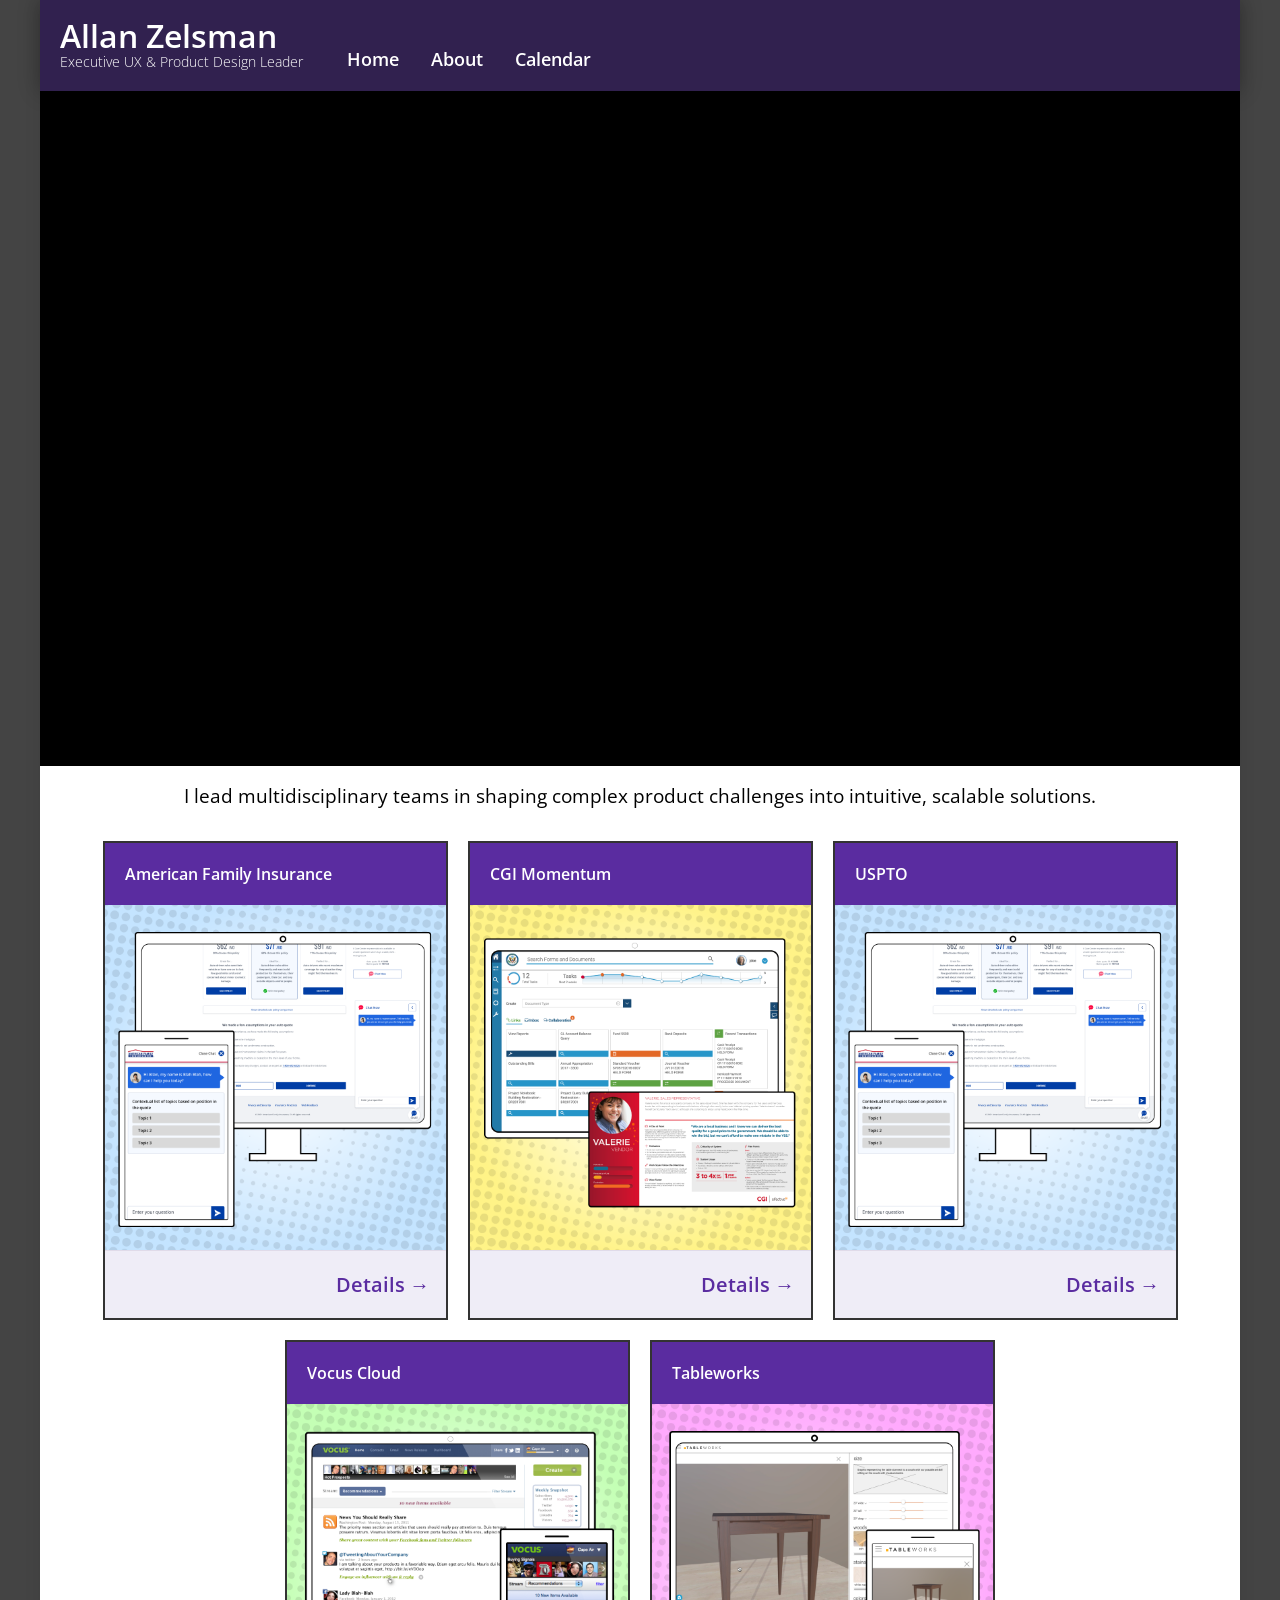
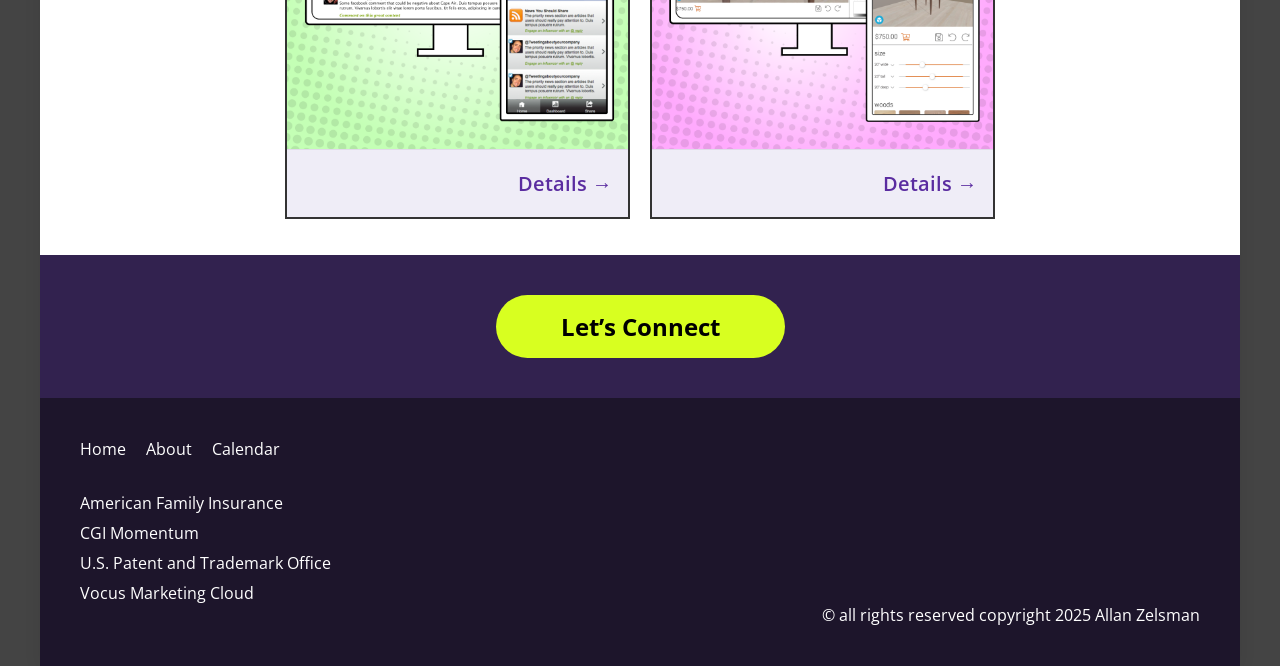
==== index.html @ e5bd9930 "addition of breadcrumbs and pagination" ====
<!DOCTYPE html>
<html lang="en">
<head>
  <meta charset="UTF-8" />
  <meta name="viewport" content="width=device-width, initial-scale=1.0"/>
  <title>Template Page</title>
  <link rel="stylesheet" href="css/global.css" />
  <link rel="stylesheet" href="css/index.css" />
    <script src="local-scripts.js" defer></script>
</head>
<body>
<main id="main-container" class="container" role="main" tabindex="-1">
    <header id="header" role="banner">
    </header>

    <!-- Main content section -->
    <section class="content" aria-label="Main Content">
          <h1 class="sr-only">Allan Zelsman's Portfolio</h1>
          <div class="hero">
            <div class="hero-video-wrapper">
            <iframe 
                src="https://www.youtube.com/embed/Tv_CcgbZU_I?modestbranding=1&rel=0&showinfo=0" 
                title="Allan Zelsman's Portfolio" 
                frameborder="0" 
                allow="accelerometer; autoplay; clipboard-write; encrypted-media; gyroscope; picture-in-picture; web-share" 
                referrerpolicy="strict-origin-when-cross-origin" 
                allowfullscreen>
            </iframe>
            </div>
        </div>

        <div id="content-container">
            <div class="tagline">
                I lead multidisciplinary teams in shaping complex product challenges into intuitive, scalable solutions.
            </div>
            <div class="projects-grid">
                <a class="no-underline" href="afi.html"><div class="project-card">
                <div class="project-header">American Family Insurance</div>
                <img class="project-image" src="img/AFI-tile.png" alt="American Family Insurance" />
                <div class="project-footer no-underline">Details →</div>
                </div></a>
                <a class="no-underline" href="cgi.html"><div class="project-card">
                <div class="project-header">CGI Momentum</div>
                <img class="project-image" src="img/CGI-tile.png" alt="CGI Momentum" />
                <div class="project-footer no-underline">Details →</div>
                </div></a>
                <a class="no-underline" href="uspto.html"><div class="project-card">
                <div class="project-header">USPTO</div>
                <img class="project-image" src="img/AFI-tile.png" alt="USPTO" />
                <div class="project-footer no-underline">Details →</div>
                </div></a>
                <a class="no-underline" href="vocus.html"><div class="project-card">
                <div class="project-header">Vocus Cloud</div>
                <img class="project-image" src="img/Vocus-tile.png" alt="Vocus Cloud" />
                <div class="project-footer no-underline">Details →</div>
                </div></a>
                <a class="no-underline" href="tableworks.html"><div class="project-card">
                <div class="project-header">Tableworks</div>
                <img class="project-image" src="img/Tableworks-tile.png" alt="Tableworks" />
                <div class="project-footer no-underline">Details →</div>
                </div></a>
                <!--
                <a class="no-underline" href="playground.html"><div class="project-card">
                <div class="project-header">Allan’s Playground</div>
                <img class="project-image" src="img/Playground-tile.png" alt="Allan’s Playground" />
                <div class="project-footer">Details →</div>
                </div></a>
                -->
            </div>

            <!--
            <div class="recommendation">
              <img src="img/thumbs-up-icon.png" alt="Thumbs up" />
              <div class="recommendation-text">
                <strong>Recommendations</strong>
                <ul class="testimonial-list">
                  <li>
                    “Allan has both a deep understanding of design, and of the technical details required to deliver complex products. He’s a collaborative leader who brings clarity and momentum to every team.”
                    <br><span class="recommendation-author">— Colleague & Product Owner</span>
                  </li>
                  <li>
                    “Working with Allan was a masterclass in product strategy and UX. He’s able to translate vision into actionable steps and inspire teams to deliver their best work.”
                    <br><span class="recommendation-author">— Senior UX Designer</span>
                  </li>
                  <li>
                    “Allan’s ability to bridge business, design, and engineering is rare. He’s a trusted partner for any high-stakes initiative.”
                    <br><span class="recommendation-author">— CTO</span>
                  </li>
                </ul>
              </div>
            </div>
            -->
        </div>
    </section>

    <!-- Call to Action section -->
    <section id="cta" class="cta" id="cta" aria-label="Call to Action">
    </section>
    <footer id="footer" role="contentinfo">
    </footer>
</main>
</body>
</html>
---- css/global.css ----
@import url("https://fonts.googleapis.com/css?family=Open+Sans:300,400,600,700");

* {
  box-sizing: border-box;
  -webkit-font-smoothing: antialiased;
}

body {
  background: #444444;
  margin: 0;
  min-height: 100vh;
  min-width: 320px;
  font-family: 'Open Sans', Arial, sans-serif;
}

/* Main content container */
.main-container, #main-container {
  width: 100vw;         /* Fill the entire viewport width */
  max-width: 1200px;
  min-width: 320px;
  margin: 0 auto;
  background: #fff;
  box-shadow: 0 2px 16px rgba(0,0,0,0.08);
  display: flex;
  flex-direction: column;
  box-sizing: border-box;
  padding: 0;
}
.hero {
  width: 100%;
  max-width: 1200px;
  min-width: 320px;
  margin: 0 auto;
  display: flex;
  align-items: center;
  justify-content: center;
  overflow: hidden;
  background: #fff;
}

.hero img {
  width: 100%;
  height: auto;
  max-width: 100%;
  object-fit: contain;          /* Show entire image, no cropping */
  display: block;
  background: #fff;
}
.hero.bordered, .image.bordered {
  border: 5px solid #000;
}

.hero.bordered, .image.bordered {
  border: 5px solid #000;
}

/* Breadcrumb Styles */
    .breadcrumb {
      font-size: 1rem;
      margin-bottom: 1.5rem;
      padding: 1.25rem;
      padding-bottom: 0;
    }

    .breadcrumb ol {
      list-style: none;
      padding: 0;
      margin: 0;
      display: flex;
      flex-wrap: wrap;
      align-items: center;
    }

    .breadcrumb li {
      display: flex;
      align-items: center;
    }

    .breadcrumb a {
      text-decoration: none;
      color: #0048fe; /* Brand color */
      transition: color 0.2s ease;
    }

    .breadcrumb a:hover {
      color: #ff6600; /* Accent hover color */
    }

    .breadcrumb .separator {
      margin: 0 0.5rem;
      color: #888;
      font-size: 0.75rem;
    }

    /* Current page styling */
    .breadcrumb [aria-current="page"] {
      font-weight: 600;
      color: #555;
    }

#content-container, .content-container {
  flex: 1;
  padding: 1.25rem;
  padding-top:0;
}

/* Pin footer to bottom */
footer {
  margin-top: auto;
}
.footer-project-links {
  display: flex;
  flex-direction: column;
  align-items: flex-start;
  margin-top: 1rem;
  gap: 0.5rem;
}

/* Section containers */
header, .content, .cta, footer {
  width: 100%;
  box-sizing: border-box;
  padding: 0;
  margin: 0;
}

/* Header styles */
header {
  max-width: 1200px;
  min-height: 90px;
  display: flex;
  align-items: center;
  width: 100%;
}

/* Responsive main container */
@media (max-width: 1200px) {
  .main-container, #main-container {
    max-width: 100vw;
  }
}
/* Example: Place this in your CSS file for a responsive row that wraps */
    .responsive-row {
      display: flex;
      flex-wrap: wrap;
      gap: 8px;            /* Reduce gap between items */
      align-items: flex-start;
      margin-bottom: 0.5rem; /* Reduce bottom margin */
    }

    .responsive-row > * {
      flex: 1 1 220px;
      min-width: 160px;
      margin: 0;
    }
    .responsive-row.stacked {
      flex-direction: column;
      display: flex;
      gap: 0rem; /* or your preferred spacing */
    }

    /* Stack vertically on small screens */
    @media (max-width: 700px) {
      .responsive-row {
        flex-direction: column;
        gap: 6px;          /* Even smaller gap on mobile */
        margin-bottom: 0.3rem;
      }
    }

    @media (max-width: 600px) {
      main {
        padding: 12px;
      }
      h1 { font-size: 1.4rem; }
      h2 { font-size: 1.1rem; }
      ul { margin-left: 1rem; }
    }

/* Navigation container */
#nav-container {
  display: flex;
  flex-direction: column;
  min-width: 320px;
  max-width: 1200px;
  align-items: center;
  position: relative;
  background-color: #fff;
  margin: 0 auto;
  box-shadow: 0 0 20px rgba(0,0,0,0.3);
  width: 100%;
}

/* Navigation styles */
.navigation {
  display: flex;
  flex-direction: column;
  align-items: flex-start;
  gap: 10px;
  width: 100%;
}

/* Navigation inner container */
.navigation .container {
  display: flex;
  flex-wrap: wrap;
  align-items: flex-end;
  gap: 10px;
  padding: 20px;
  width: 100%;
  background-color: #31214f;
}

/* Title styles */
.navigation .title {
  display: flex;
  flex-direction: column;
  width: 277px;
  align-items: flex-start;
  margin-bottom: 0;
}

.navigation .text-wrapper {
  font-family: "Open Sans", Arial, sans-serif;
  font-weight: 600;
  color: #fff;
  font-size: 32px;
  line-height: 32px;
  white-space: nowrap;
  margin: 0;
}

.navigation .executive-UX-product {
  font-family: "Open Sans", Arial, sans-serif;
  font-weight: 300;
  color: #fff;
  font-size: 14px;
  line-height: normal;
  margin: 0;
  padding: 0;
}

/* Menu styles */
.menu {
  display: flex;
  align-items: center;
  gap: 32px;
}

.menu ul {
  display: flex;
  gap: 32px;
  list-style: none;
  margin: 0;
  padding: 0;
}

.menu li {
  margin: 0;
  padding: 0;
}
.menu li:hover {
    transform: scale(1.1);
}

.menu a,
.text-wrapper-2 {
  color: #fff;
  text-decoration: none;
  font-weight: 600;
  font-size: 18px;
  transition: transform 0.2s;
}

.menu a:focus,
.menu a:hover,
.text-wrapper-2:focus,
.text-wrapper-2:hover {
  outline: none;
  transform: scale(1.1);
}

/* Case StudyPagination styles */

.pagination-nav {
  margin: 2rem 0;
  padding: 2rem 1rem;
  text-align: center;
}
.pagination-list {
  display: flex;
  justify-content: center;
  align-items: center;
  gap: 2rem;
  list-style: none;
  padding: 0;
  margin: 0;
}
.pagination-link {
  padding: 0.5rem 1.5rem;
  border-radius: 2rem;
  background: #f5f5f5;
  color: #333;
  text-decoration: none;
  font-weight: 600;
  transition: background 0.2s;
}
.pagination-link:hover {
  background: #1D152B;
  color: #fff;
}
.pagination-current {
  font-weight: bold;
  color: #1D152B;
  padding: 0.5rem 1.5rem;
}
.pagination-link.disabled {
  background: #eee;
  color: #aaa;
  cursor: not-allowed;
  pointer-events: none;
  border: 1px solid #ddd;
  border-radius: 2rem;
  padding: 0.5rem 1.5rem;
  text-decoration: none;
  font-weight: 600;
}

/* Footer */
footer {
  padding: 1.25rem;
  width: 100%;
  background-color: #1D152B;
}

footer .links {
  display: flex;
  flex-wrap: wrap;
  flex-direction: row;
  align-items: flex-start;
  gap:1.25rem;
  color: #fff;
  padding-bottom: 1rem;
}

footer a {
  color: #fff;
  text-decoration: none;
  margin: 0;
  transition: transform 0.2s;
}

footer a:hover{
    transform: scale(1.1);
}

.copyright {
  color: #fff;
  margin: 0;
  margin-left: auto;
  text-align: right;
  white-space: nowrap;
}

/* Responsive adjustments for footer */
@media (max-width: 600px) {
  footer {
    flex-direction: column;
    align-items: flex-start;
    gap: 20px;
    padding: 12px;
  }
  
.copyright {
    margin-top: 4px;
    margin-left: 0;
    align-self: flex-start;
    white-space: normal;
    word-break: break-word;
    width: 100%;
}
}

/* Primary Call to Action Button */
.cta-button {
  background-color: #007bff;
  color: #fff;
  padding: 12px 24px;
  border: none;
  border-radius: 4px;
  cursor: pointer;
  text-align: center;
  text-decoration: none;
  font-size: 24px;
  font-weight: 700;
}


.cta-container {
  width: 100%;
  max-width: 1200px;
  margin: 0 auto;
  background: #32224F;
  display: flex;
  justify-content: center;
  align-items: center;
  box-sizing: border-box;
  padding: 40px;
}

/* Optimized CTA Button styles */
.button,
.cta-button {
  all: unset;
  box-sizing: border-box;
  display: inline-flex;
  align-items: center;
  justify-content: center;
  gap: 10px;
  padding: 10px 60px; /* More reasonable horizontal padding for responsiveness */
  background-color: #d8ff20;
  border-radius: 50px;
  border: 5px solid transparent;
  cursor: pointer;
  transition: transform 0.2s;
  font-size: 24px;
  font-weight: 700;
}

.button:hover,
.button:focus,
.cta-button:hover,
.cta-button:focus {
  transform: scale(1.08);
}

/* CTA Button text style */
.button .text-wrapper,
.cta-button .text-wrapper {
  all: unset;
  box-sizing: border-box;
  font-family: "Open Sans", Helvetica, Arial, sans-serif;
  font-weight: 700;
  color: #32224F;
  font-size: 24px;
  text-align: center;
  letter-spacing: 0;
  line-height: normal;
}

/* Responsive adjustments for CTA button */
@media (max-width: 600px) {
  .button,
  .cta-button {
    padding: 16px 24px;
    font-size: 18px;
  }
  .button .text-wrapper,
  .cta-button .text-wrapper {
    font-size: 18px;
  }
}

/* Screen reader only text */   
.sr-only {
  position: absolute;
  width: 1px;
  height: 1px;
  padding: 0;
  margin: -1px;
  overflow: hidden;
  clip: rect(0,0,0,0);
  white-space: nowrap;
  border: 0;
}

/* image wrapper */
.image {
  max-width: 100%;
  height: auto;
  display: block;
}

/* Make text flow around the image responsively */
    .image-wrap {
      float: right;
      width: 260px;
      max-width: 40vw;
      margin: 0 0 24px 24px;
      border: #000000 5px solid;
    }

    .image-wrap img {
      width: 100%;
      height: auto;
      display: block;
    
    }

    /* Stack image above text on small screens */
    @media (max-width: 700px) {
      .image-wrap {
        float: none;
        display: block;
        width: 100%;
        max-width: 320px;
        margin: 0 auto 18px auto;
      }
    }

/* Reduce gaps between content chunks, especially on mobile */
h1 {
  margin-top: 0
  ;
  margin-bottom: 0.5rem;
  font-weight: 400;
  font-size: 1.875rem;
}

h2 {
  margin-top: 0;
  margin-bottom: 0.5rem;
  font-weight: 600;
  font-size: 1.25rem;
}

main ul,
main p,
main .responsive-row,
main .image-wrap {
  margin-bottom: 1rem;
}

.responsive-row {
  gap: 16px;
  margin-bottom: 1rem;
}

@media (max-width: 700px) {
  main {
    padding: 10px;
  }
  main h1,
  main h2 {
    margin-top: 0.8rem;
    margin-bottom: 0.3rem;
  }
  main ul,
  main p,
  main .responsive-row,
  main .image-wrap {
    margin-bottom: 0.7rem;
  }
  .responsive-row {
    gap: 10px;
    margin-bottom: 0.7rem;
  }
}
---- css/index.css ----
/* Remove padding and ensure video stretches to viewport edges */
    .hero {
      position: relative;
      width: 100%;
      max-width: 1200px;
      margin: 0 auto;
      box-sizing: border-box;
      padding: 0;
      overflow: hidden;
    }

    .hero-video-wrapper {
      position: relative;
      width: 100%;           /* Use 100% instead of 100vw */
      aspect-ratio: 16 / 9;
      background: #000;
    }

    .hero iframe {
      position: absolute;
      top: 0;
      left: 0;
      width: 100%;
      height: 100%;
      border: none;
      display: block;
    }

    .tagline {
      text-align: center;
      font-size: 1.2rem;
      padding: 1rem;
    }

    /* Use flexbox for a fixed gutter and centered wrapping cards */
    .projects-grid {
      display: flex;
      flex-wrap: wrap;
      justify-content: center;
      gap: 20px; /* Always 20px gap between cards horizontally and vertically */
      padding: 1rem 2rem;
    }

    /* Lock card and image height to width (1:1 aspect ratio) */
    .project-card {
      border: 2px solid #333;
      border-radius: 0px;
      overflow: hidden;
      background-color: white;
      display: flex;
      flex-direction: column;
      align-items: stretch;
      min-width: 345px;
      max-width: 345px;
      width: 345px;
      margin: 0;
    }
    a.no-underline,
    a.no-underline:visited,
    a.no-underline:hover,
    a.no-underline:active,
    a.no-underline:focus {
      text-decoration: none !important;
    }

    .project-header {
      background-color: #5a2ca0;
      color: white;
      padding: 20px;
      font-weight: 600;
      text-align: left;
      width: 100%;
      box-sizing: border-box;
    }

    .project-image {
      width: 100%;
      height: auto;
      object-fit: contain;
      background: #fff;
      display: block;
      border: none;
      margin: 0;
      min-width: 345px;
      max-width: 345px;
    }

    .project-footer {
      background: #EFEDF7;           /* Background color */
      padding: 1.25rem 1rem;
      text-align: right;             /* Align text to the right */
      font-size: 20px;
      font-weight: 600;              /* Semibold */
      color: #5a2ca0;
      display: flex;
      justify-content: flex-end;     /* Align content to the right */
      align-items: center;
      gap: 0.3rem;
      border-top: 1px solid #e0dbe9; /* Optional: subtle top border */
    }

    .recommendation {
      display: flex;
      align-items: center;
      padding: 20px 1rem;
      background-color: #f4f4f4;
      border-top: 2px solid #ccc;
      max-width: 700px;
      margin: 2rem auto 0 auto;
    }

    .recommendation img {
      height: 40px;
      margin-right: 1rem;
    }

    .recommendation-text {
      font-weight: bold;
    }

    @media (max-width: 900px) {
      .projects-grid {
        display: flex;
        flex-wrap: wrap;
        justify-content: center;
        gap: 20px;
        padding: 0;
      }
    }

    @media (max-width: 600px) {
      .hero {
        max-width: 100%;
        margin: 0;
        padding: 0;
      }
      .hero-video-wrapper {
        width: 100%;
        aspect-ratio: 16 / 9;
      }
      .hero iframe {
        width: 100%;
        height: 100%;
        max-width: 100%;
      }
      .projects-grid {
        display: flex;
        flex-wrap: wrap;
        justify-content: center;
        gap: 20px;
        padding: 0;
      }
      .project-card {
        min-width: 345px;
        max-width: 345px;
        width: 345px;
        margin: 0;
      }
      .project-header {
        padding: 16px;
        font-size: 1rem;
      }
      .project-image {
        min-width: 345px;
        max-width: 345px;
        width: 100%;
      }
      .recommendation {
        padding: 1rem;
      }
    }
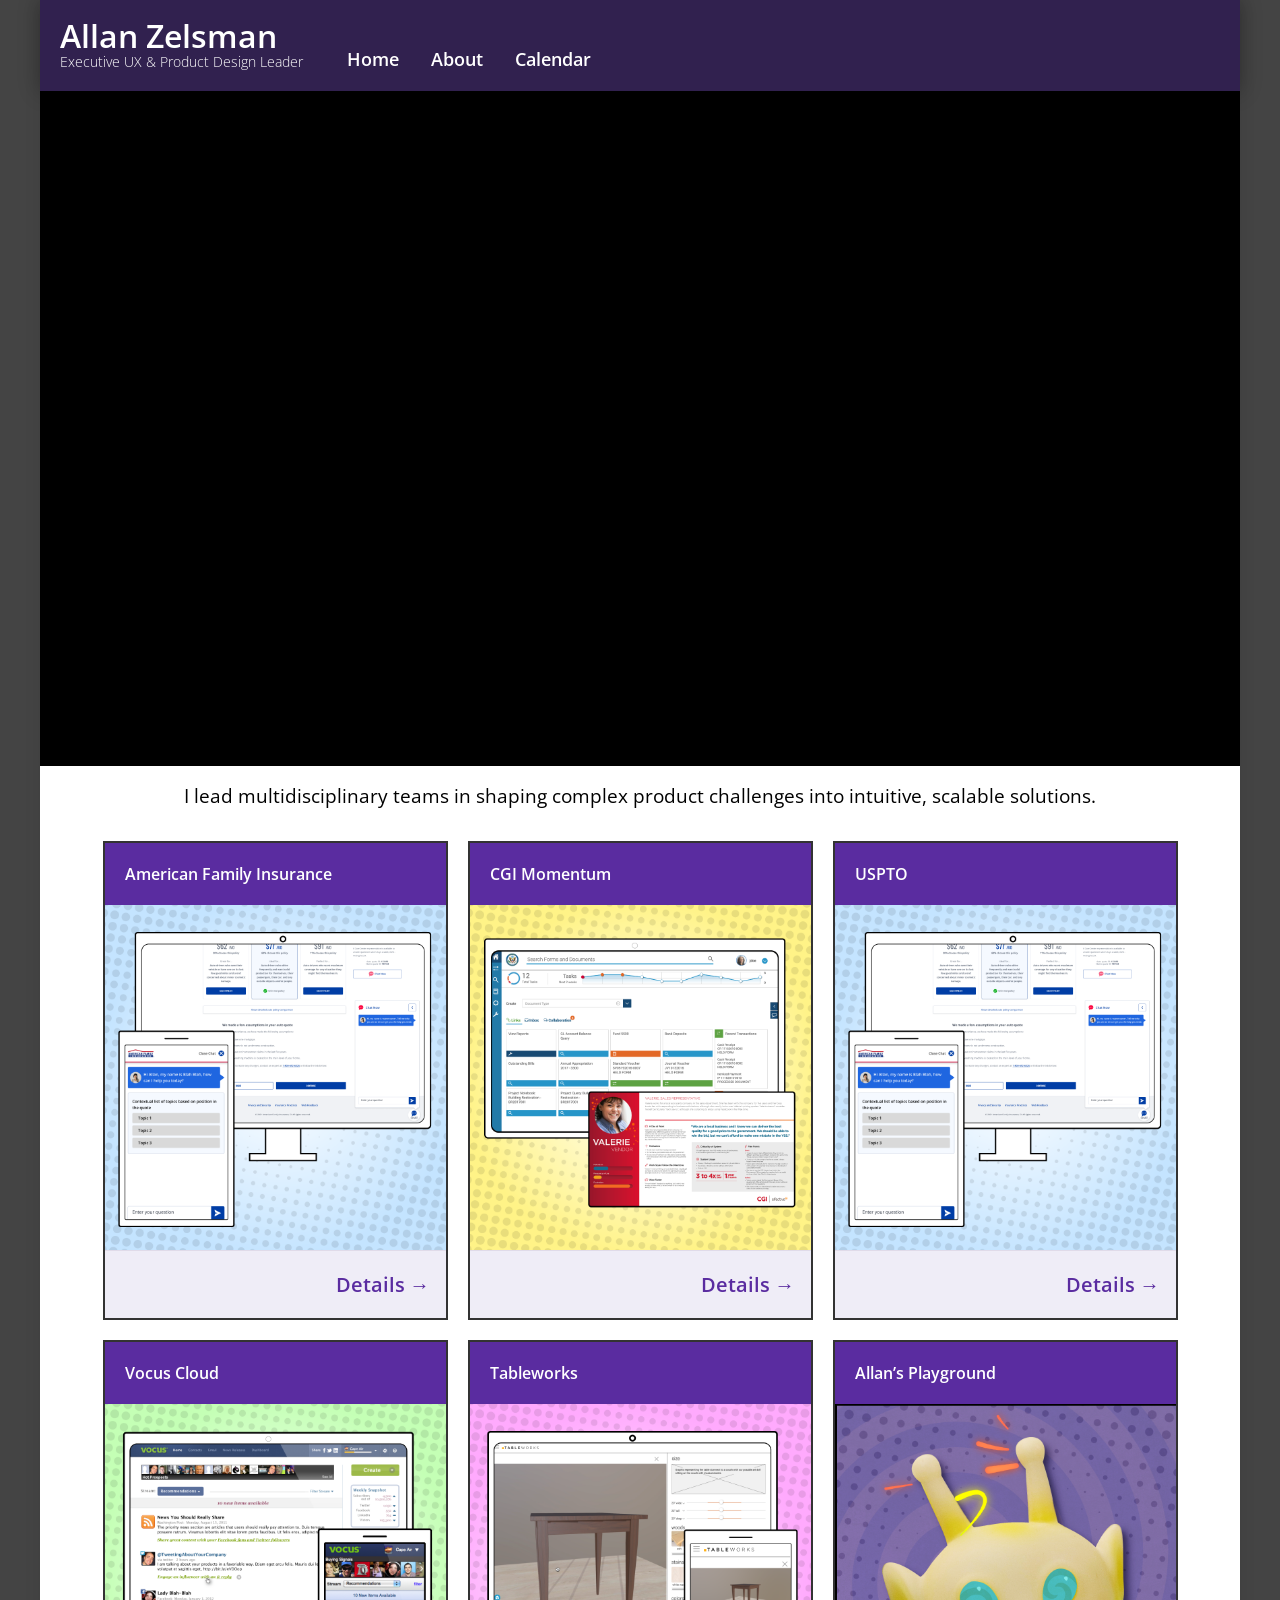
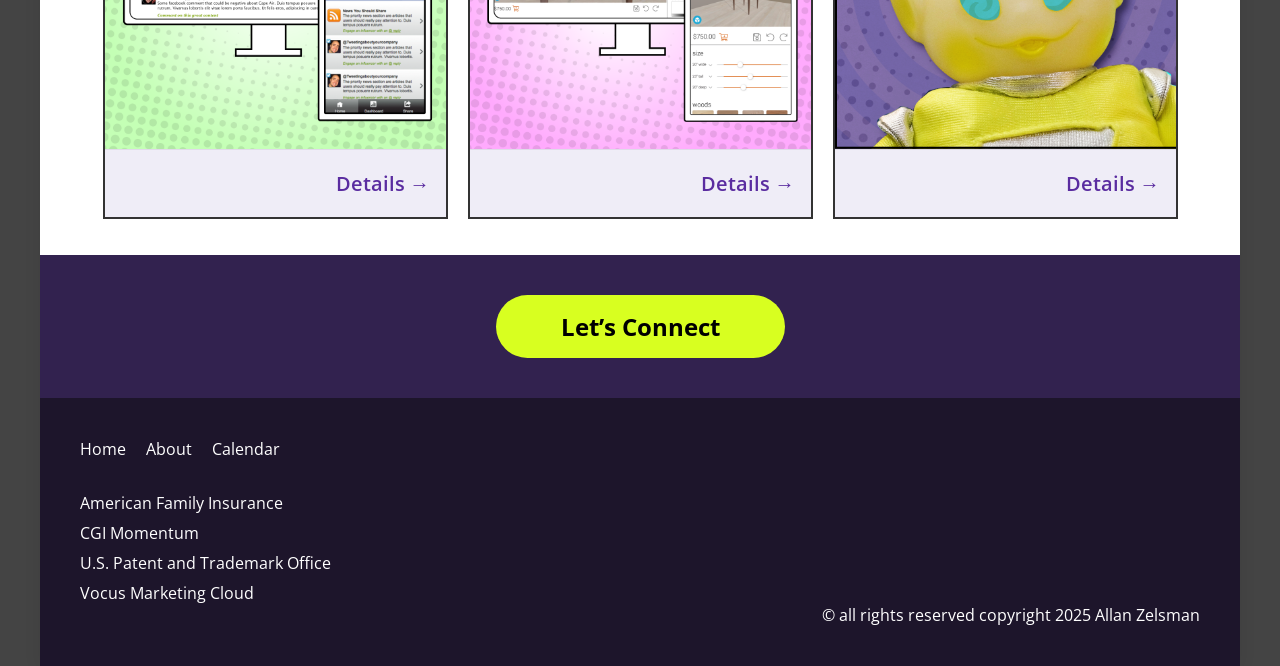
==== commit 2d134d6c: "added images to the AFI case study" ====
--- a/index.html
+++ b/index.html
@@ -3,7 +3,7 @@
 <head>
   <meta charset="UTF-8" />
   <meta name="viewport" content="width=device-width, initial-scale=1.0"/>
-  <title>Template Page</title>
+  <title>Allan Zelsman's Portfolio</title>
   <link rel="stylesheet" href="css/global.css" />
   <link rel="stylesheet" href="css/index.css" />
     <script src="local-scripts.js" defer></script>
@@ -59,13 +59,13 @@
                 <img class="project-image" src="img/Tableworks-tile.png" alt="Tableworks" />
                 <div class="project-footer no-underline">Details →</div>
                 </div></a>
-                <!--
+                <!---->
                 <a class="no-underline" href="playground.html"><div class="project-card">
                 <div class="project-header">Allan’s Playground</div>
                 <img class="project-image" src="img/Playground-tile.png" alt="Allan’s Playground" />
                 <div class="project-footer">Details →</div>
                 </div></a>
-                -->
+                
             </div>
 
             <!--
--- a/css/global.css
+++ b/css/global.css
@@ -159,12 +159,14 @@
       gap: 0rem; /* or your preferred spacing */
     }
 
-    /* Stack vertically on small screens */
+    /* Stack image above text on small screens */
     @media (max-width: 700px) {
-      .responsive-row {
-        flex-direction: column;
-        gap: 6px;          /* Even smaller gap on mobile */
-        margin-bottom: 0.3rem;
+      .image-wrap {
+        float: none;
+        display: block;
+        width: 100%;
+        max-width: 320px;
+        margin: 0 auto 18px auto;
       }
     }
 
@@ -555,4 +557,93 @@
     gap: 10px;
     margin-bottom: 0.7rem;
   }
+}
+
+/* Add to about.css or global.css for responsive video */
+.hero-video-wrapper {
+  position: relative;
+  width: 100%;
+  padding-bottom: 56.25%; /* 16:9 aspect ratio */
+  height: 0;
+  overflow: hidden;
+  background: #000;
+}
+
+.hero-video-wrapper iframe {
+  position: absolute;
+  top: 0;
+  left: 0;
+  width: 100%;
+  height: 100%;
+  border: none;
+}
+
+/* Responsive card component */
+.card-container {
+  display: flex;
+  flex-direction: row;
+  gap: 2rem;
+  align-items: stretch;
+  width: 100%;
+  padding: 1rem;
+}
+
+.card {
+  width: 100%;
+  max-width: 400px;
+  margin: 1rem 0;
+  border-radius: 8px;
+  overflow: hidden;
+  background-color: #fff;
+  box-shadow: 0 2px 8px rgba(0, 0, 0, 0.1);
+  display: flex;
+  flex-direction: column;
+  flex: 1;
+}
+
+.card img {
+  width: 100%;
+  height: auto;
+  object-fit: cover;
+  display: block;
+}
+
+.card-content {
+  padding: 1rem;
+  font-size: 0.9rem;
+  line-height: 1.4;
+  color: #333;
+  flex-grow: 1;
+  display: flex;
+  align-items: flex-start;
+}
+
+.card-content p {
+  margin: 0;
+}
+
+/* Card responsive behavior */
+@media (max-width: 768px) {
+  .card-container {
+    flex-direction: column;
+    align-items: stretch;
+    gap: 1rem;
+  }
+  
+  .card {
+    max-width: 100%;
+    margin: 1rem 0;
+  }
+}
+
+@media (max-width: 480px) {
+  .card-container {
+    padding: 0.5rem;
+    gap: 0.5rem;
+  }
+  
+  .card {
+    margin: 0.5rem 0;
+    border-radius: 4px;
+  }
 }
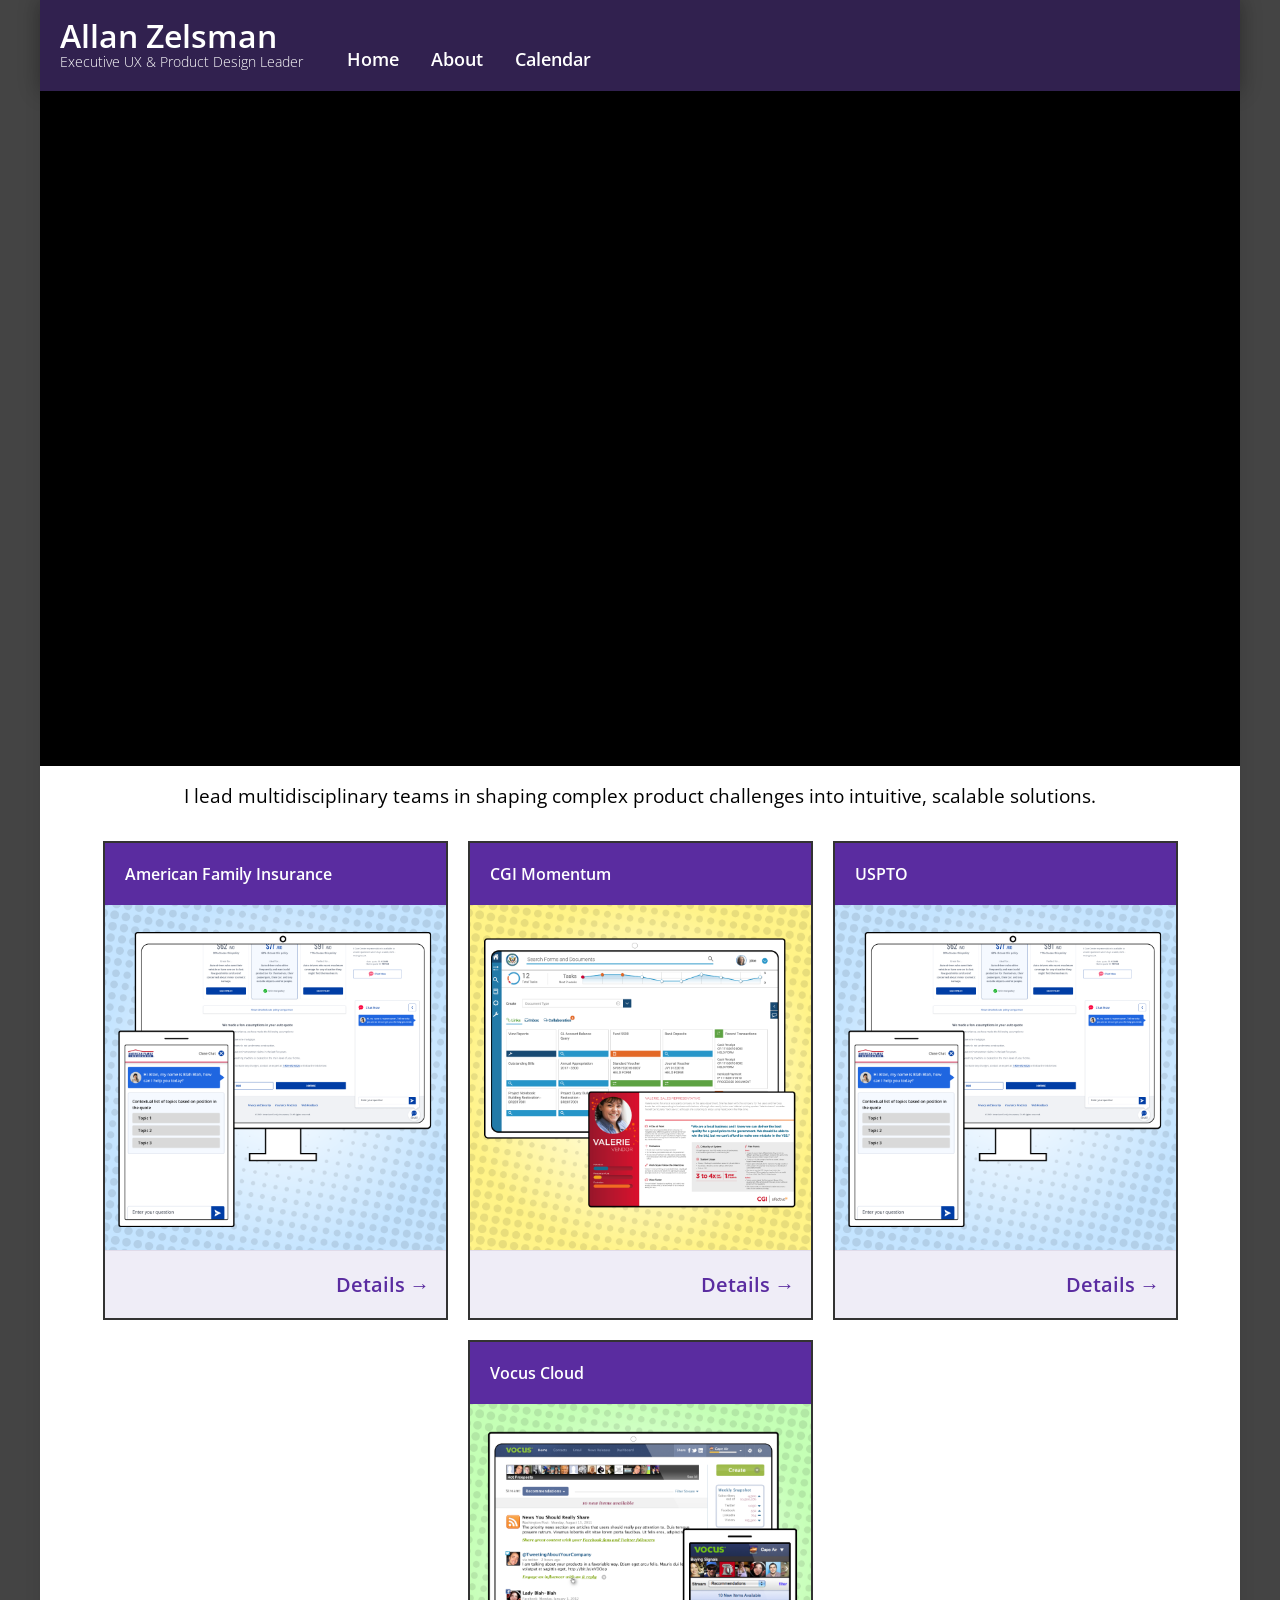
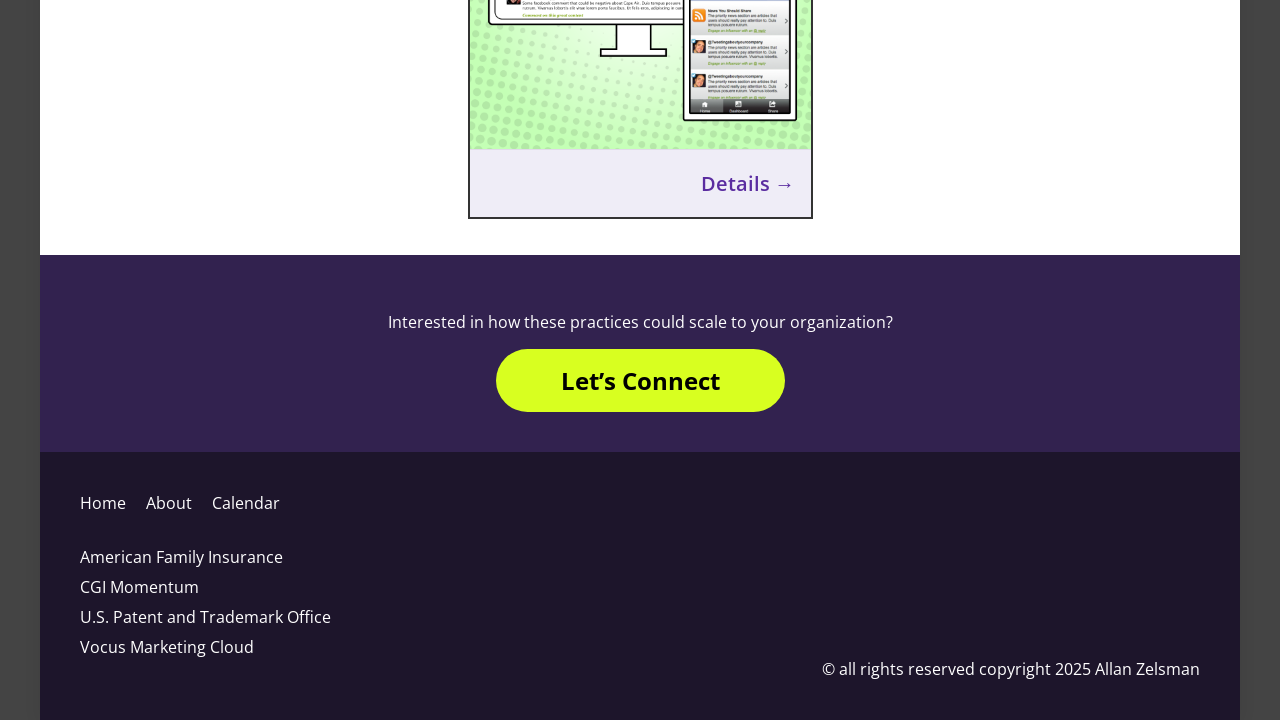
==== commit 3a7e53de: "final content and structure tweaks" ====
--- a/index.html
+++ b/index.html
@@ -54,17 +54,17 @@
                 <img class="project-image" src="img/Vocus-tile.png" alt="Vocus Cloud" />
                 <div class="project-footer no-underline">Details →</div>
                 </div></a>
-                <a class="no-underline" href="tableworks.html"><div class="project-card">
+                <!--<a class="no-underline" href="tableworks.html"><div class="project-card">
                 <div class="project-header">Tableworks</div>
                 <img class="project-image" src="img/Tableworks-tile.png" alt="Tableworks" />
                 <div class="project-footer no-underline">Details →</div>
                 </div></a>
-                <!---->
+                
                 <a class="no-underline" href="playground.html"><div class="project-card">
                 <div class="project-header">Allan’s Playground</div>
                 <img class="project-image" src="img/Playground-tile.png" alt="Allan’s Playground" />
                 <div class="project-footer">Details →</div>
-                </div></a>
+                </div></a>-->
                 
             </div>
 
--- a/css/global.css
+++ b/css/global.css
@@ -46,10 +46,6 @@
   display: block;
   background: #fff;
 }
-.hero.bordered, .image.bordered {
-  border: 5px solid #000;
-}
-
 .hero.bordered, .image.bordered {
   border: 5px solid #000;
 }
@@ -384,6 +380,12 @@
 }
 
 /* Primary Call to Action Button */
+.cta-context {
+  color: #fff;
+  font-size: 1rem;
+  margin-bottom: 16px;
+  text-align: center;
+}
 .cta-button {
   background-color: #007bff;
   color: #fff;
@@ -406,6 +408,7 @@
   display: flex;
   justify-content: center;
   align-items: center;
+  flex-direction: column;
   box-sizing: border-box;
   padding: 40px;
 }
@@ -512,9 +515,15 @@
 
 /* Reduce gaps between content chunks, especially on mobile */
 h1 {
-  margin-top: 0
-  ;
+  margin-top: 0;
   margin-bottom: 0.5rem;
+  font-weight: 400;
+  font-size: 1.875rem;
+}
+
+h1.with-subtitle {
+  margin-top: 0;
+  margin-bottom: 0;
   font-weight: 400;
   font-size: 1.875rem;
 }
@@ -525,7 +534,17 @@
   font-weight: 600;
   font-size: 1.25rem;
 }
-
+.subtitle {
+  margin-top: 0;
+  margin-bottom: 1rem;
+  font-weight: 400;
+  font-size: 1.25rem;
+  color: #555;
+}
+.note {
+  font-size: 1rem;
+  font-style: italic;
+}
 main ul,
 main p,
 main .responsive-row,
@@ -579,6 +598,19 @@
 }
 
 /* Responsive card component */
+.project-card {
+      border: 2px solid #333;
+      border-radius: 0px;
+      overflow: hidden;
+      background-color: white;
+      display: flex;
+      flex-direction: column;
+      align-items: stretch;
+      min-width: 345px;
+      max-width: 345px;
+      width: 345px;
+      margin: 0;
+    }
 .card-container {
   display: flex;
   flex-direction: row;
@@ -592,10 +624,10 @@
   width: 100%;
   max-width: 400px;
   margin: 1rem 0;
-  border-radius: 8px;
+  border-radius: 0px;
   overflow: hidden;
   background-color: #fff;
-  box-shadow: 0 2px 8px rgba(0, 0, 0, 0.1);
+  border: solid 2px #333;
   display: flex;
   flex-direction: column;
   flex: 1;
@@ -606,6 +638,10 @@
   height: auto;
   object-fit: cover;
   display: block;
+  border-bottom: 1px solid #333;
+}
+.no-border {
+  border: none !important;
 }
 
 .card-content {
@@ -615,13 +651,93 @@
   color: #333;
   flex-grow: 1;
   display: flex;
+  flex-direction: column;
   align-items: flex-start;
+  text-align: left;
+}
+
+.card-content h3 {
+  font-size: 3rem;
+  font-weight: 700;
+  color: #0063B9;
+  margin: 0 0 1rem 0;
+  line-height: 1;
+  text-align: center;
 }
 
 .card-content p {
   margin: 0;
-}
-
+  text-align: left;
+}
+
+.card-content.special-note {
+  font-size: 0.85rem;
+  color: #666;
+  margin-top: 0.5rem;
+  font-style: italic;
+}
+
+/* Stats card variant */
+.card.stats-card {
+  border: 2px solid #333;
+  background-color: #fff;
+}
+
+.card.stats-card .card-content {
+  padding: 0;
+  display: flex;
+  flex-direction: column;
+  height: 100%;
+}
+
+.card.stats-card .metric-display {
+  padding: 2rem 1rem;
+  flex-grow: 1;
+  display: flex;
+  flex-direction: column;
+  align-items: center;
+  justify-content: center;
+  background-color: #fff;
+  text-align: center;
+  width: 100%;
+}
+
+.card.stats-card .metric-display h3 {
+  font-size: 2.5rem;
+  font-weight: 700;
+  color: #0063B9;
+  margin: 0;
+  line-height: 1;
+  text-align: center;
+}
+
+.card.stats-card .metric-footer {
+  background-color: #5D1E60;
+  padding: 1rem;
+  border-top: 1px solid #e9ecef;
+  margin-top: auto;
+  text-align: center;
+  width: 100%;
+  min-height: 4rem;
+  display: flex;
+  align-items: center;
+  justify-content: center;
+}
+
+.card.stats-card .metric-footer p {
+  margin: 0;
+  font-size: 0.9rem;
+  font-weight: 600;
+  color: #ffffff;
+  line-height: 1.3;
+}
+
+.card-content > .special-note {
+  font-size: 0.85rem;
+  color: #666;
+  margin-top: 0.5rem;
+  font-style: italic;
+}
 /* Card responsive behavior */
 @media (max-width: 768px) {
   .card-container {
@@ -646,4 +762,139 @@
     margin: 0.5rem 0;
     border-radius: 4px;
   }
+}
+
+/* chip styles */
+/* Chip Row (container) */
+.chip-row {
+  display: flex;
+  flex-wrap: wrap;
+  gap: 0.6rem 0.8rem; /* row/column gap */
+  align-items: center;
+  margin: 0.75rem 0 0;
+  padding: .5rem 0 2rem 0;
+}
+/* Individual Chip */
+.chip {
+  --chip-bg: var(--surface-2, #f6f7f9);
+  --chip-text: var(--text-1, #1a1a1a);
+  --chip-border: var(--border-1, rgba(0,0,0,0.08));
+  --chip-radius: 999px;
+
+  display: inline-flex;
+  align-items: center;
+  gap: 0.4rem;
+
+  padding: 0.45rem 0.75rem;
+  background: var(--chip-bg);
+  color: var(--chip-text);
+  border: 1px solid var(--chip-border);
+  border-radius: var(--chip-radius);
+
+  font-size: 0.92rem;
+  line-height: 1.2;
+  white-space: nowrap; /* keeps chips tidy; remove if you want wrapping inside a chip */
+}
+
+/* Make the bold label a touch lighter so it doesn’t shout */
+.chip > strong {
+  font-weight: 600;
+  color: inherit;
+}
+
+/* Dark mode (optional) */
+@media (prefers-color-scheme: dark) {
+  .chip {
+    --chip-bg: var(--surface-2, #1f232a);
+    --chip-text: var(--text-1, #e6e6e6);
+    --chip-border: var(--border-1, rgba(255,255,255,0.12));
+  }
+}
+
+/* Compact variant (optional) */
+.chip-row.is-compact .chip {
+  padding: 0.35rem 0.6rem;
+  font-size: 0.88rem;
+}
+
+/* Small screens: slightly larger tap targets, allow inner wrap if needed */
+@media (max-width: 640px) {
+  .chip {
+    padding: 0.5rem 0.8rem;
+    white-space: normal; /* allow 2-line chips on narrow screens */
+  }
+}
+
+/* Motion-respectful hover focus (optional) */
+@media (prefers-reduced-motion: no-preference) {
+  .chip {
+    transition: background 160ms ease, border-color 160ms ease, box-shadow 160ms ease;
+  }
+  .chip:hover,
+  .chip:focus-visible {
+    background: color-mix(in oklab, var(--chip-bg), #000 3%);
+    border-color: color-mix(in oklab, var(--chip-border), #000 12%);
+    box-shadow: 0 1px 0 rgba(0,0,0,0.04);
+    outline: none;
+  }
+}
+
+/* Break out of any centered content wrapper */
+.calendar-bleed{
+  width:100vw;
+  position:relative;
+  left:50%;
+  right:50%;
+  margin-left:-50vw;
+  margin-right:-50vw;
+}
+
+/* Force the Calendly wrapper to actually fill the bleed */
+.calendar-bleed .calendly-inline-widget{
+  display:block !important;
+  width:100% !important;
+  max-width:none !important;
+  min-width:0 !important;          /* kill the narrow look */
+  height:calc(100vh - 96px) !important; /* adjust 96px to your sticky header height */
+  min-height:640px !important;
+  border:0;
+  overflow:hidden;
+}
+
+/* Calendly injects inline styles with min-width:320px — override them */
+.calendar-bleed .calendly-inline-widget[style*="min-width"]{
+  min-width:0 !important;
+}
+
+/* Make the internal iframe fill its parent */
+.calendar-bleed .calendly-inline-widget iframe{
+  width:100% !important;
+  height:100% !important;
+  border:0;
+}
+
+.left-align {
+  text-align: left;
+  padding: 1rem 0;
+}
+
+/* youtube video wrapper for responsive card */
+/* Responsive video wrapper */
+.video-wrapper {
+  position: relative;
+  width: 100%;
+  padding-top: 56.25%; /* 16:9 aspect ratio = 9/16*100 */
+  overflow: hidden;
+  background: #000;     /* prevents white flash before video loads */
+  border-bottom: solid 1px #000000;
+}
+
+/* Let iframe scale perfectly inside */
+.video-wrapper iframe {
+  position: absolute;
+  top: 0;
+  left: 0;
+  width: 100%;
+  height: 100%;
+  border: 0;
 }
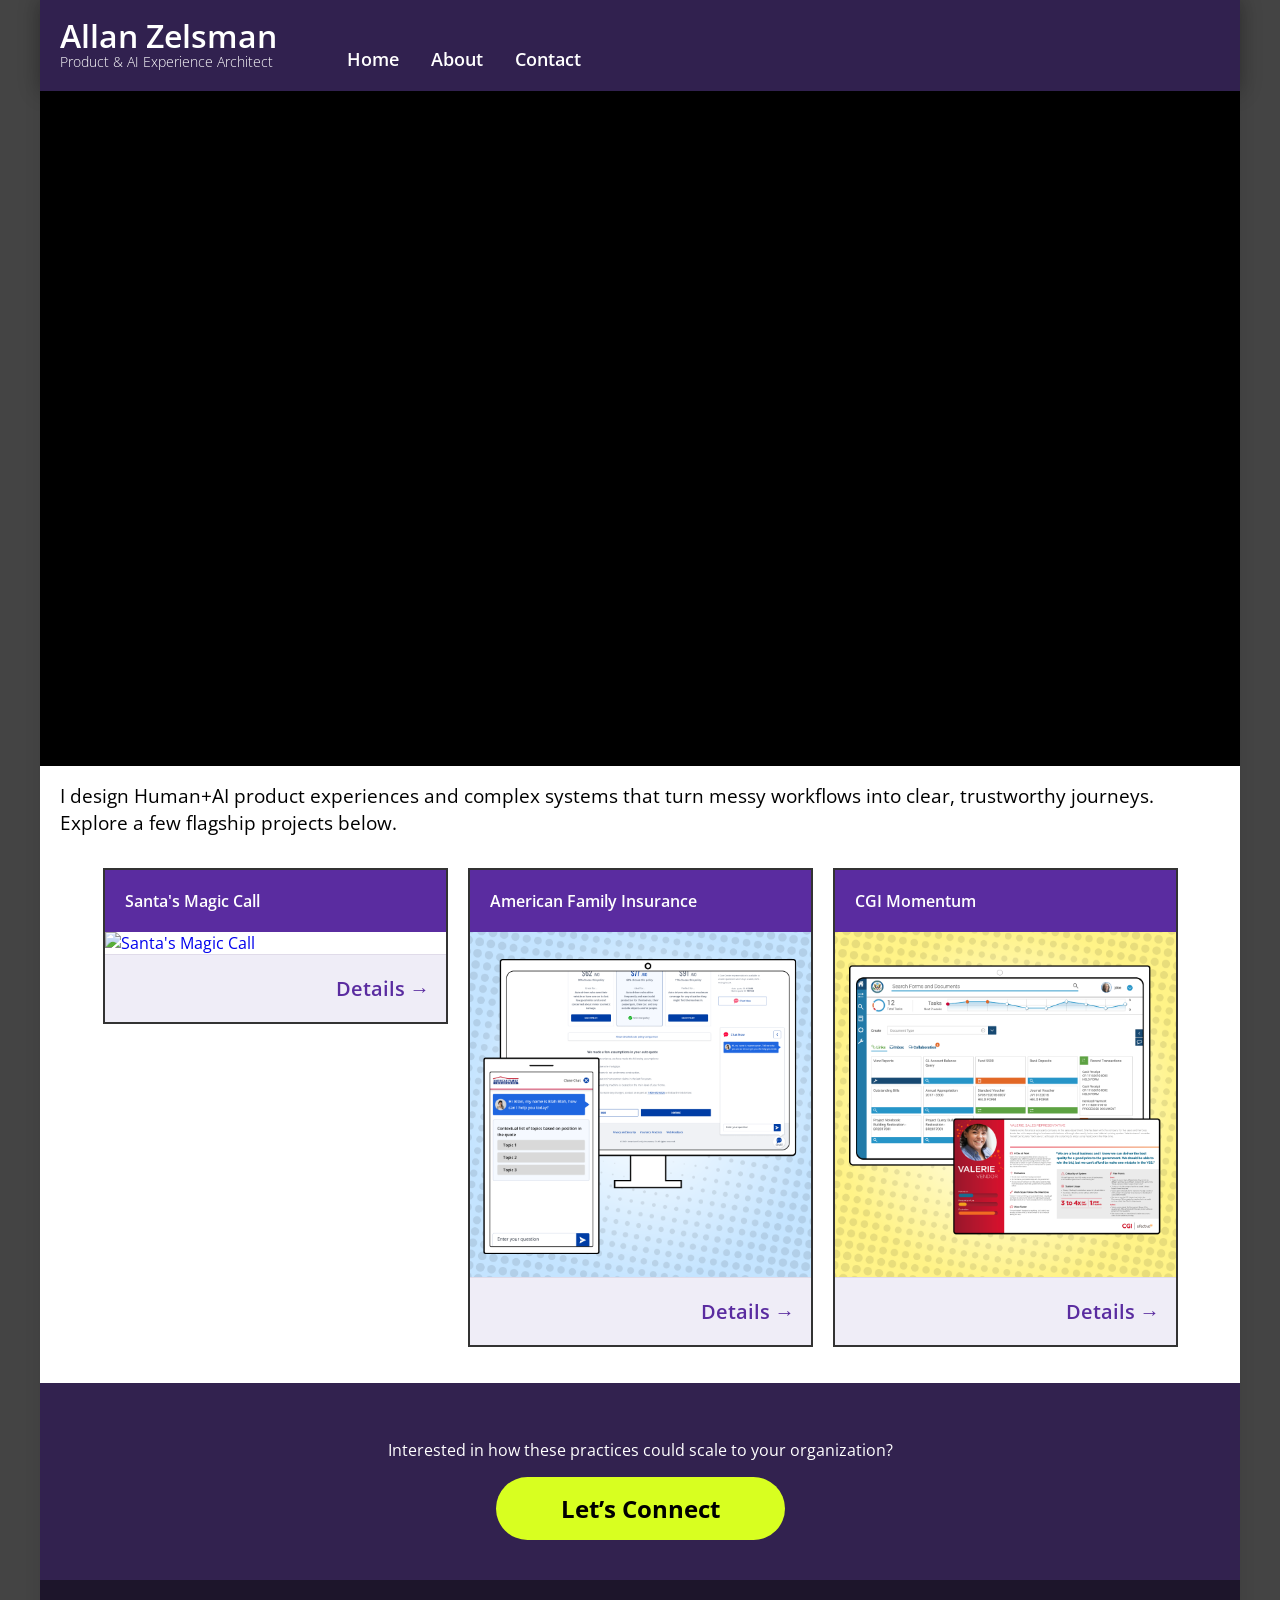
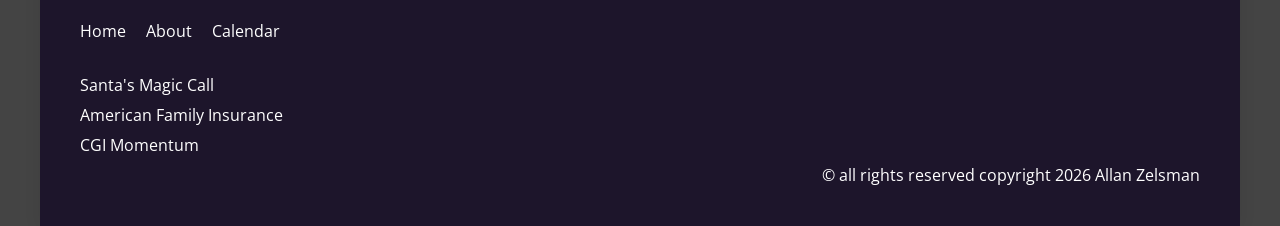
==== commit 7db2e230: "updates to case studies" ====
--- a/index.html
+++ b/index.html
@@ -31,9 +31,15 @@
 
         <div id="content-container">
             <div class="tagline">
-                I lead multidisciplinary teams in shaping complex product challenges into intuitive, scalable solutions.
+                I design Human+AI product experiences and complex systems that turn messy workflows into clear, trustworthy journeys. Explore a few flagship projects below.
             </div>
             <div class="projects-grid">
+              <a class="no-underline" href="smc.html"><div class="project-card">
+                <div class="project-header">Santa's Magic Call</div>
+                <img class="project-image" src="img/SMC-tile.png" alt="Santa's Magic Call" />
+                <div class="project-footer no-underline">Details →</div>
+                </div></a>
+
                 <a class="no-underline" href="afi.html"><div class="project-card">
                 <div class="project-header">American Family Insurance</div>
                 <img class="project-image" src="img/AFI-tile.png" alt="American Family Insurance" />
@@ -44,7 +50,7 @@
                 <img class="project-image" src="img/CGI-tile.png" alt="CGI Momentum" />
                 <div class="project-footer no-underline">Details →</div>
                 </div></a>
-                <a class="no-underline" href="uspto.html"><div class="project-card">
+                <!--<a class="no-underline" href="uspto.html"><div class="project-card">
                 <div class="project-header">USPTO</div>
                 <img class="project-image" src="img/AFI-tile.png" alt="USPTO" />
                 <div class="project-footer no-underline">Details →</div>
@@ -53,7 +59,7 @@
                 <div class="project-header">Vocus Cloud</div>
                 <img class="project-image" src="img/Vocus-tile.png" alt="Vocus Cloud" />
                 <div class="project-footer no-underline">Details →</div>
-                </div></a>
+                </div></a>-->
                 <!--<a class="no-underline" href="tableworks.html"><div class="project-card">
                 <div class="project-header">Tableworks</div>
                 <img class="project-image" src="img/Tableworks-tile.png" alt="Tableworks" />
--- a/css/global.css
+++ b/css/global.css
@@ -515,7 +515,7 @@
 
 /* Reduce gaps between content chunks, especially on mobile */
 h1 {
-  margin-top: 0;
+  margin-top: 0rem;
   margin-bottom: 0.5rem;
   font-weight: 400;
   font-size: 1.875rem;
@@ -533,6 +533,12 @@
   margin-bottom: 0.5rem;
   font-weight: 600;
   font-size: 1.25rem;
+}
+h3 {
+  margin-top: 0;
+  margin-bottom: 0rem;
+  font-weight: 600;
+  font-size: 1.2rem;
 }
 .subtitle {
   margin-top: 0;
@@ -883,7 +889,8 @@
 .video-wrapper {
   position: relative;
   width: 100%;
-  padding-top: 56.25%; /* 16:9 aspect ratio = 9/16*100 */
+  padding-bottom: 56.25%; /* 16:9 aspect ratio */
+  height: 0;
   overflow: hidden;
   background: #000;     /* prevents white flash before video loads */
   border-bottom: solid 1px #000000;
@@ -897,4 +904,24 @@
   width: 100%;
   height: 100%;
   border: 0;
-}+}
+
+
+.video-wrapper-portrait {
+  position: relative;
+  width: 200px;
+  height: 100%;
+  padding-top: 0; /* 9:16 aspect ratio = 16/9*100 */
+  overflow: hidden;
+  background: #000;     /* prevents white flash before video loads */
+  border-bottom: solid 1px #000000;
+}
+
+.video-wrapper-portrait iframe {
+  position: absolute;
+  top: 0;
+  left: 0;
+  width: 100%;
+  height: 100%;
+  border: 0;
+}
--- a/css/index.css
+++ b/css/index.css
@@ -27,9 +27,9 @@
     }
 
     .tagline {
-      text-align: center;
+      text-align: left;
       font-size: 1.2rem;
-      padding: 1rem;
+      padding: 1rem 0;
     }
 
     /* Use flexbox for a fixed gutter and centered wrapping cards */
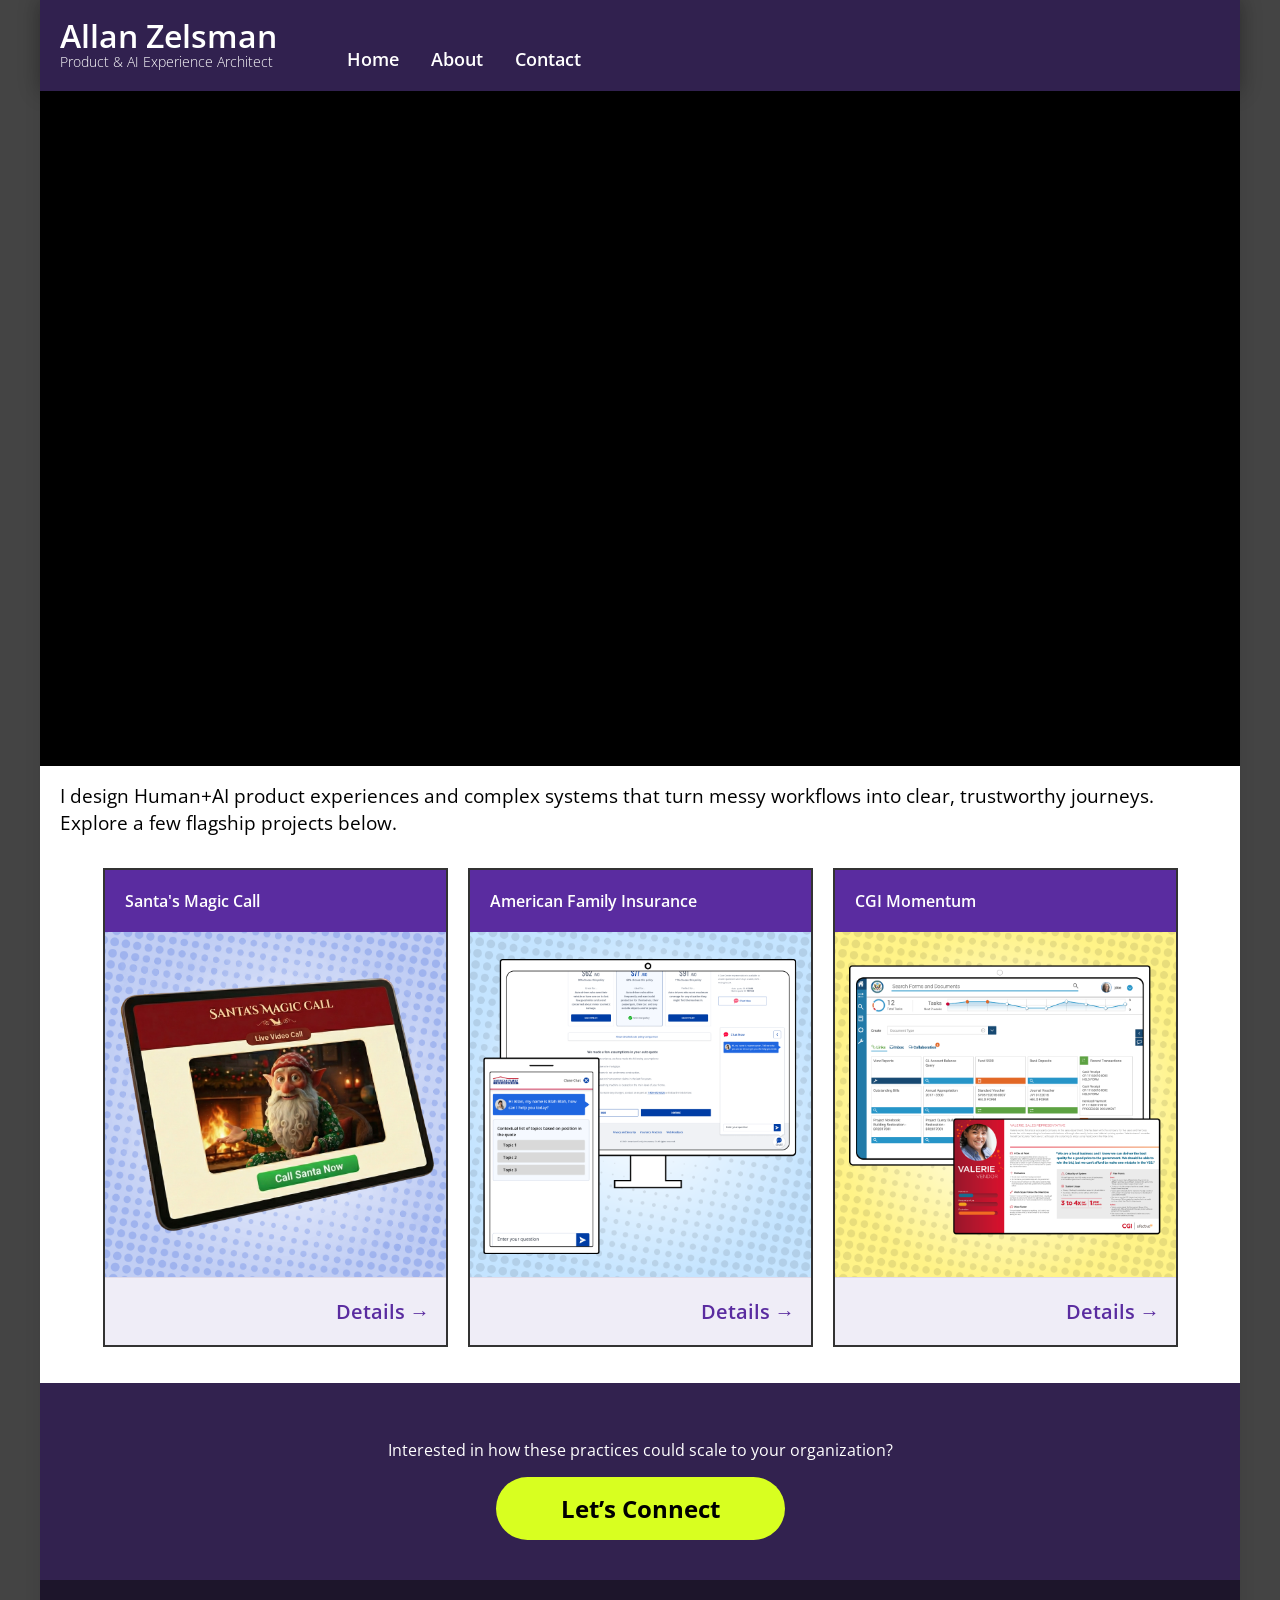
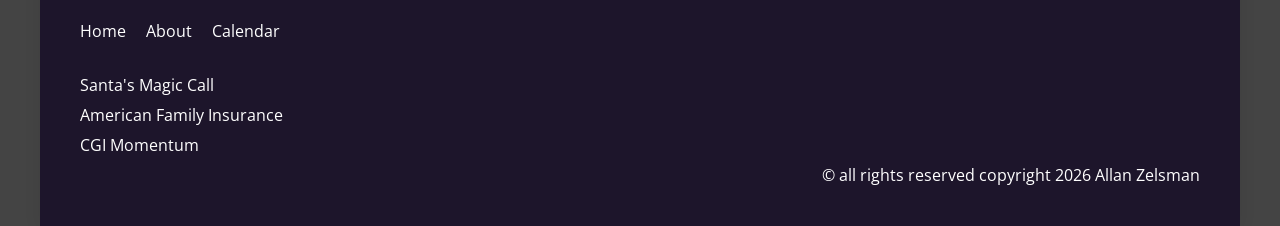
==== commit 940d1206: "title case on smc-tile" ====
--- a/index.html
+++ b/index.html
@@ -36,7 +36,7 @@
             <div class="projects-grid">
               <a class="no-underline" href="smc.html"><div class="project-card">
                 <div class="project-header">Santa's Magic Call</div>
-                <img class="project-image" src="img/SMC-tile.png" alt="Santa's Magic Call" />
+                <img class="project-image" src="img/smc-tile.png" alt="Santa's Magic Call" />
                 <div class="project-footer no-underline">Details →</div>
                 </div></a>
 
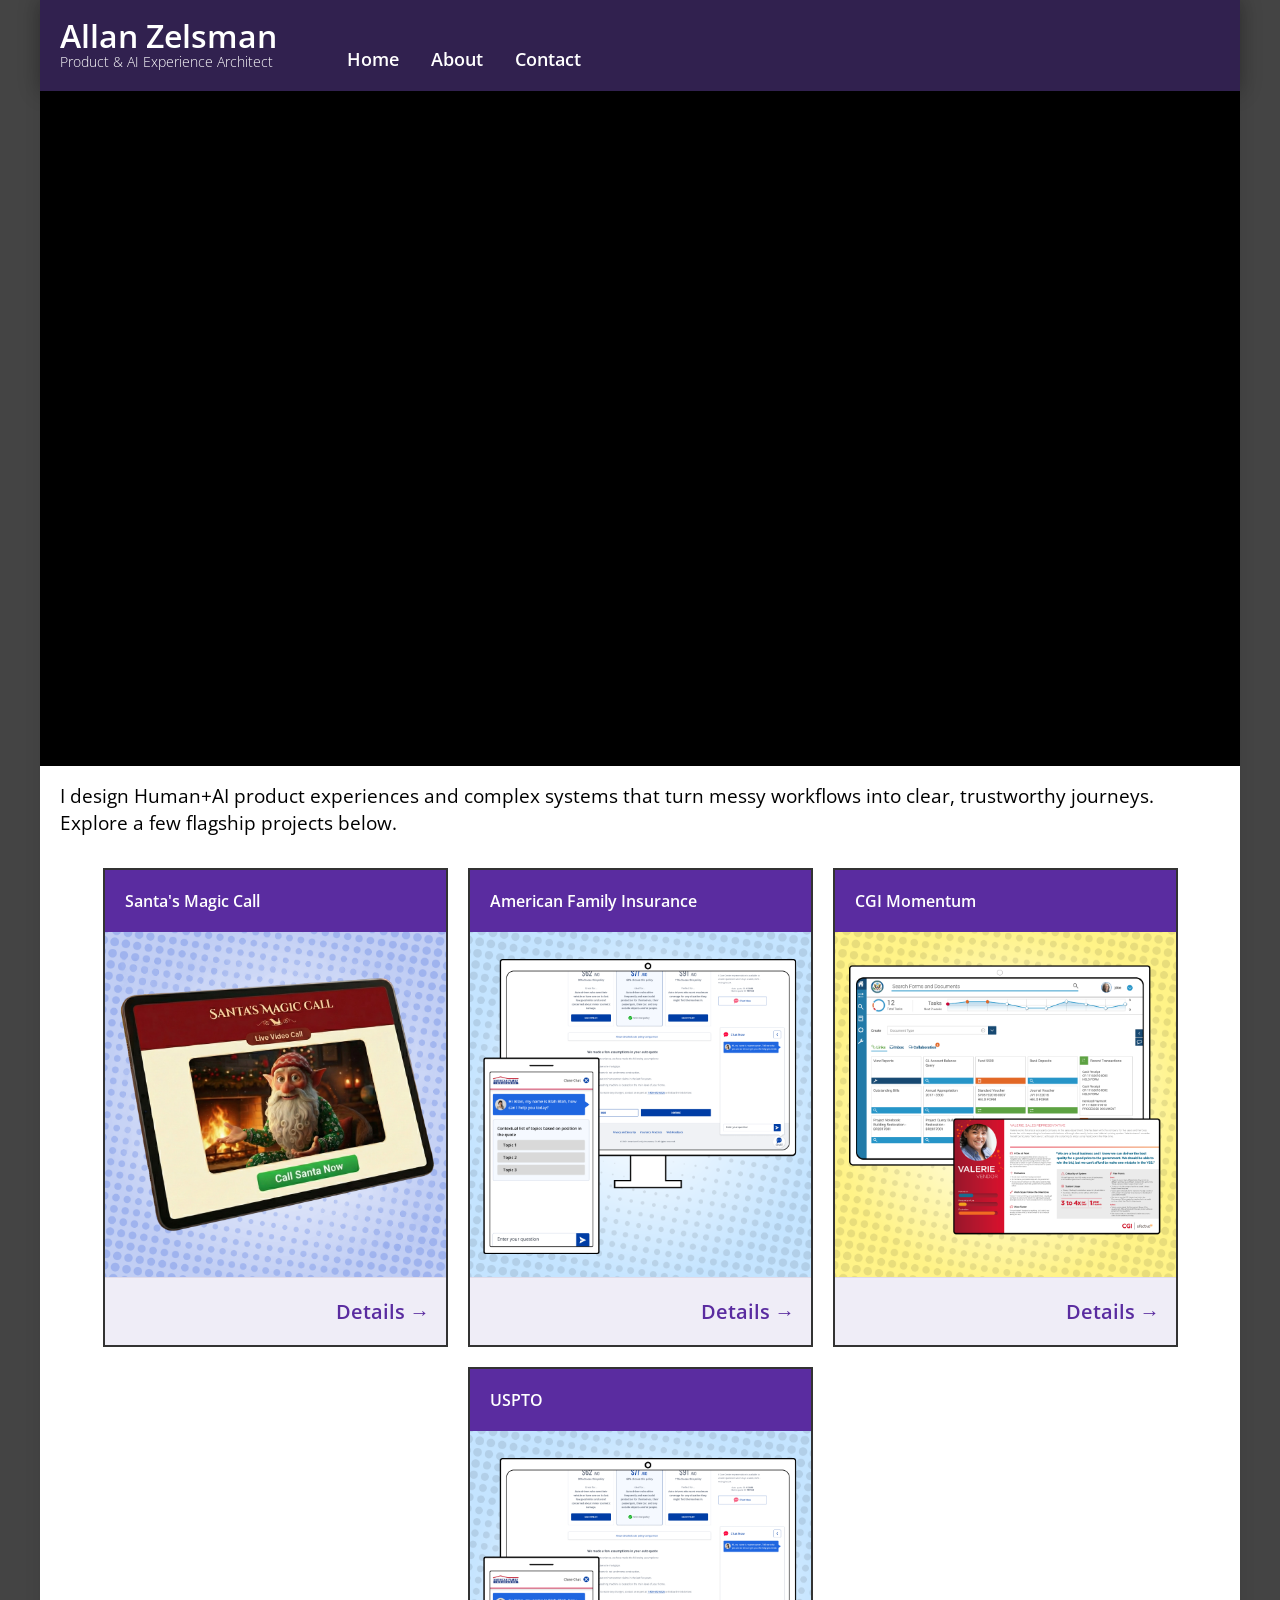
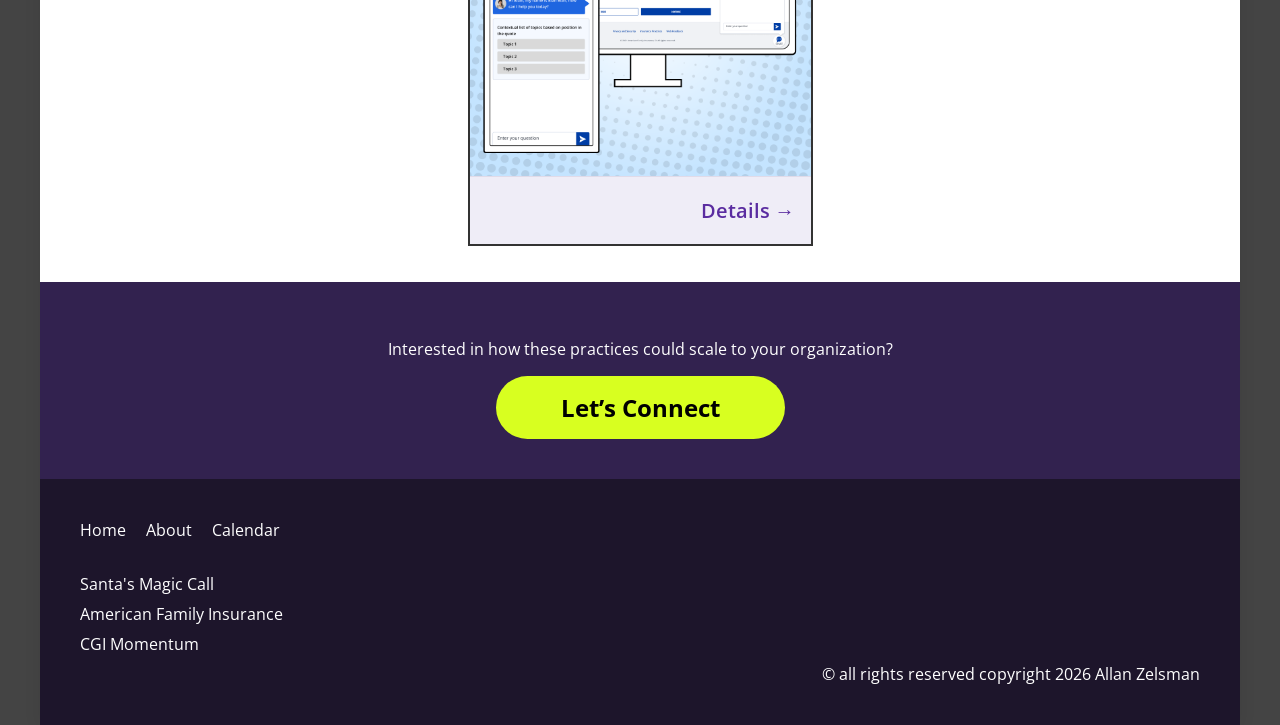
==== commit 08388199: "updated the images" ====
--- a/index.html
+++ b/index.html
@@ -50,12 +50,12 @@
                 <img class="project-image" src="img/CGI-tile.png" alt="CGI Momentum" />
                 <div class="project-footer no-underline">Details →</div>
                 </div></a>
-                <!--<a class="no-underline" href="uspto.html"><div class="project-card">
+                <a class="no-underline" href="uspto.html"><div class="project-card">
                 <div class="project-header">USPTO</div>
                 <img class="project-image" src="img/AFI-tile.png" alt="USPTO" />
                 <div class="project-footer no-underline">Details →</div>
                 </div></a>
-                <a class="no-underline" href="vocus.html"><div class="project-card">
+                <!--<a class="no-underline" href="vocus.html"><div class="project-card">
                 <div class="project-header">Vocus Cloud</div>
                 <img class="project-image" src="img/Vocus-tile.png" alt="Vocus Cloud" />
                 <div class="project-footer no-underline">Details →</div>
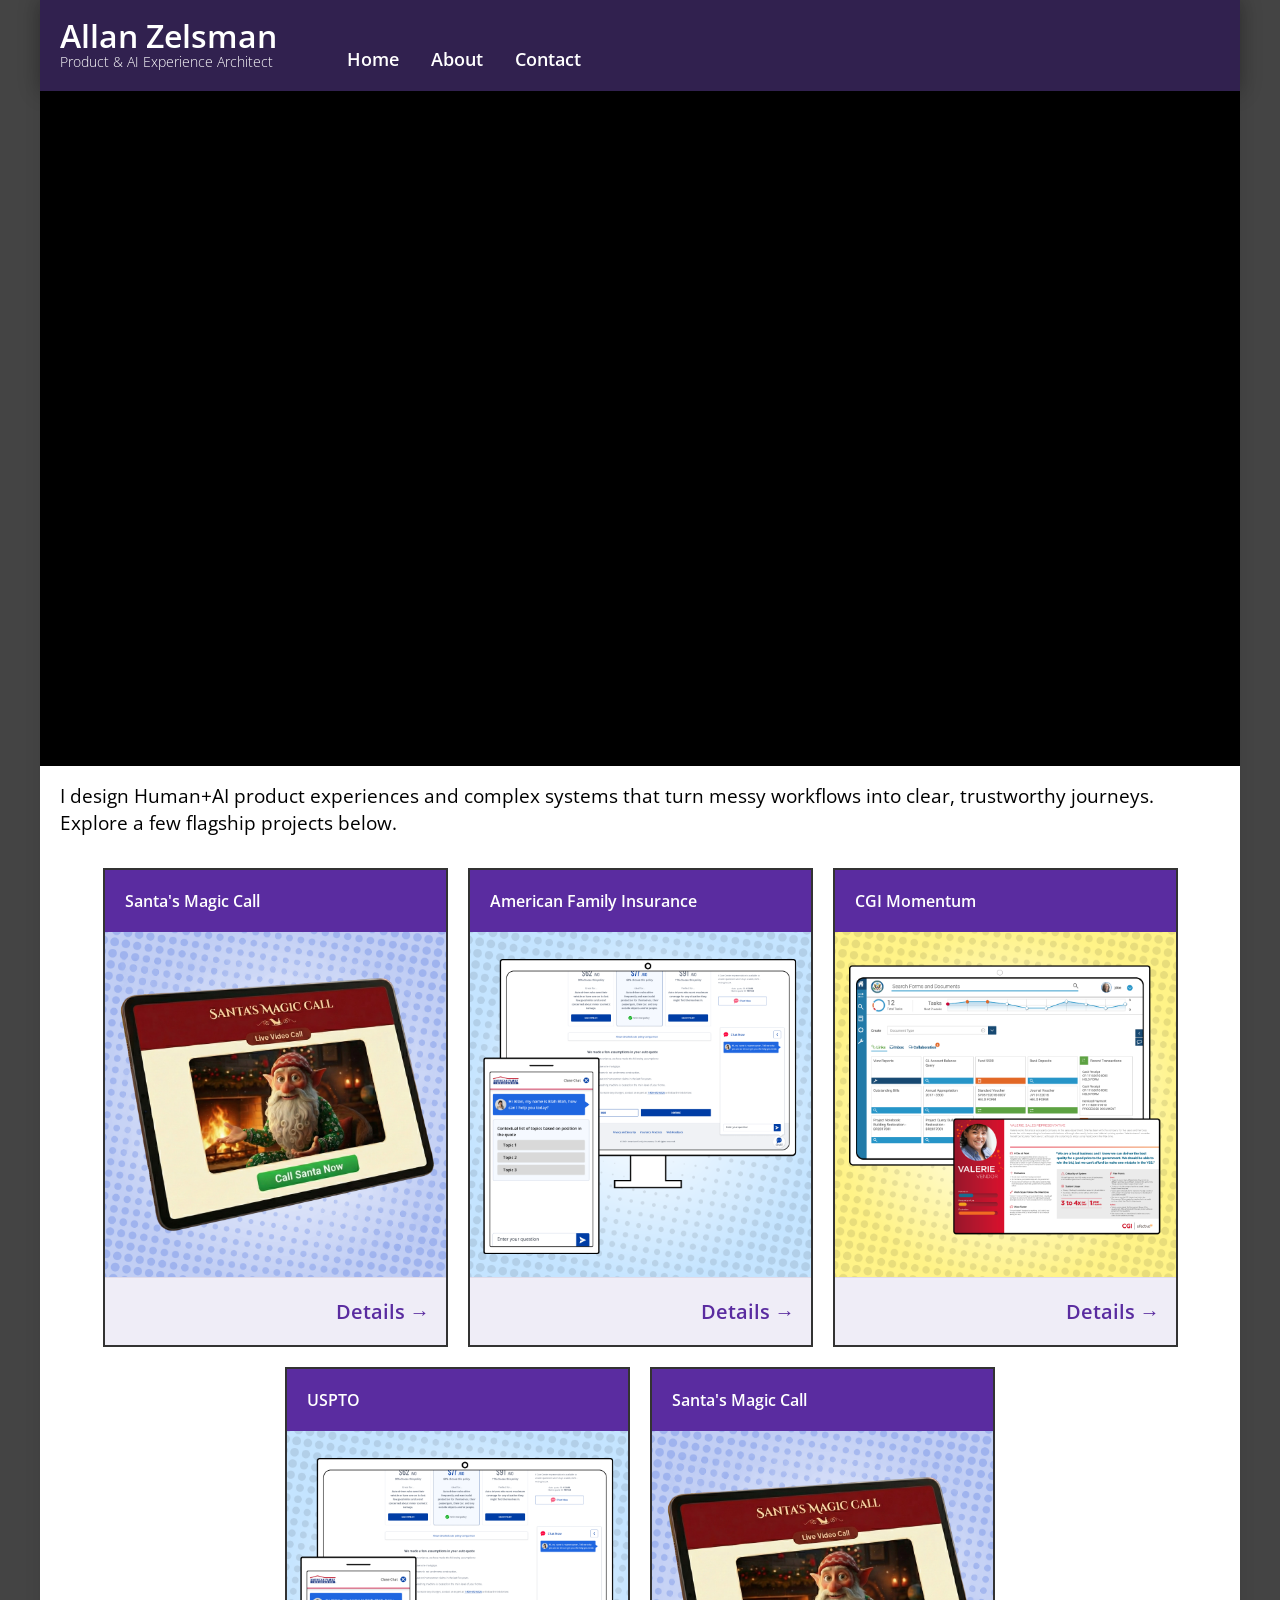
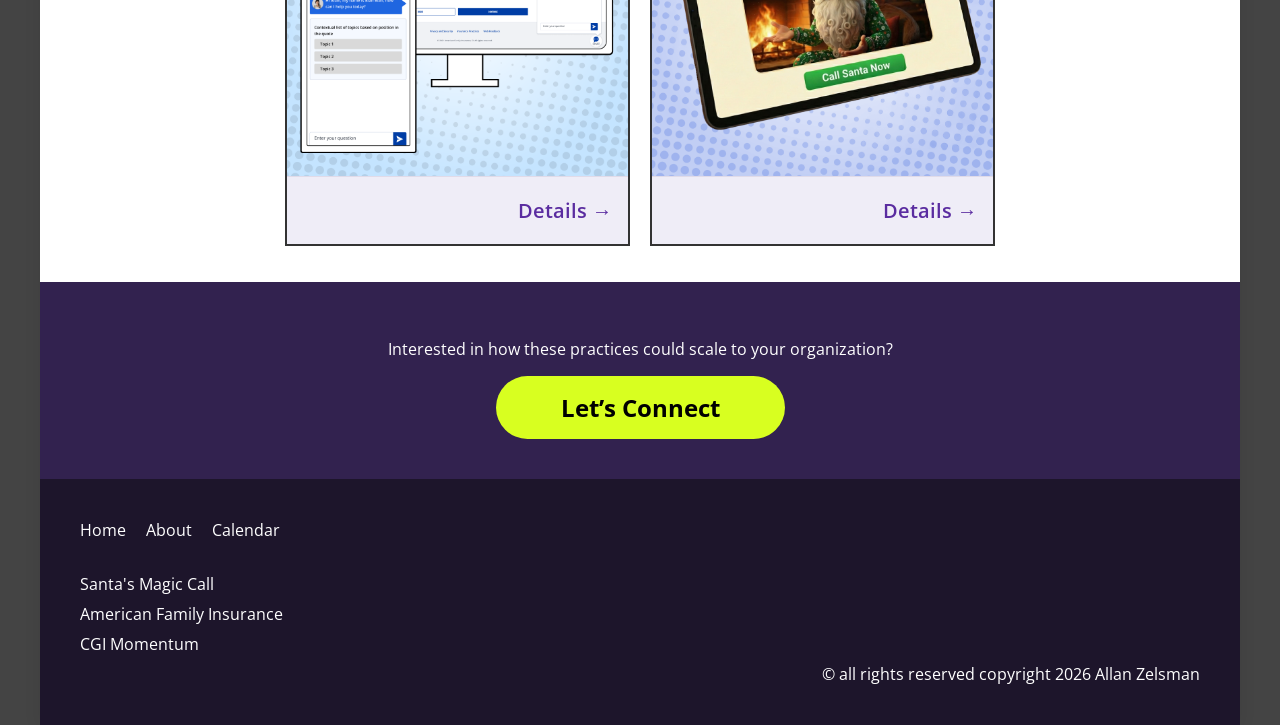
==== commit 5b7b2ea2: "smc case study improvements" ====
--- a/index.html
+++ b/index.html
@@ -34,12 +34,14 @@
                 I design Human+AI product experiences and complex systems that turn messy workflows into clear, trustworthy journeys. Explore a few flagship projects below.
             </div>
             <div class="projects-grid">
-              <a class="no-underline" href="smc.html"><div class="project-card">
+              
+
+                <a class="no-underline" href="smc.html"><div class="project-card">
                 <div class="project-header">Santa's Magic Call</div>
                 <img class="project-image" src="img/smc-tile.png" alt="Santa's Magic Call" />
                 <div class="project-footer no-underline">Details →</div>
                 </div></a>
-
+                
                 <a class="no-underline" href="afi.html"><div class="project-card">
                 <div class="project-header">American Family Insurance</div>
                 <img class="project-image" src="img/AFI-tile.png" alt="American Family Insurance" />
@@ -53,6 +55,12 @@
                 <a class="no-underline" href="uspto.html"><div class="project-card">
                 <div class="project-header">USPTO</div>
                 <img class="project-image" src="img/AFI-tile.png" alt="USPTO" />
+                <div class="project-footer no-underline">Details →</div>
+                </div></a>
+
+                <a class="no-underline" href="smc.html"><div class="project-card">
+                <div class="project-header">Santa's Magic Call</div>
+                <img class="project-image" src="img/smc-tile.png" alt="Santa's Magic Call" />
                 <div class="project-footer no-underline">Details →</div>
                 </div></a>
                 <!--<a class="no-underline" href="vocus.html"><div class="project-card">
--- a/css/global.css
+++ b/css/global.css
@@ -397,6 +397,132 @@
   text-decoration: none;
   font-size: 24px;
   font-weight: 700;
+}
+
+/* Media modal styles (images, local video, YouTube) */
+.modal {
+  display: none;
+  position: fixed;
+  inset: 0; /* top:0; right:0; bottom:0; left:0 */
+  background: rgba(0,0,0,0.6);
+  z-index: 1200;
+  align-items: center;
+  justify-content: center;
+  padding: 0; /* ensure overlay doesn't add extra space that causes scroll */
+  box-sizing: border-box;
+}
+.modal.active {
+  display: flex;
+}
+.modal .modal-inner {
+  /* make the inner container hug its content instead of filling the viewport */
+  background: transparent; /* keep transparent so media appears on backdrop */
+  border-radius: 8px;
+  max-width: 960px;
+  display: inline-block; /* shrink to content */
+  vertical-align: middle;
+  max-height: 90vh;
+  overflow: auto; /* allow scrolling when media taller than viewport */
+  position: relative;
+}
+.modal .modal-body {
+  padding: 0.5rem 0.5rem 0.5rem 0.5rem;
+  display: block;
+  text-align: center;
+}
+.modal .modal-body img,
+.modal .modal-body video,
+.modal .modal-body iframe {
+  max-width: 100%;
+  max-height: 80vh;
+  height: auto;
+  display: block;
+  margin: 0 auto; /* center horizontally */
+}
+.modal .modal-close {
+  position: absolute;
+  top: 8px;
+  right: 8px;
+  background: transparent;
+  border: none;
+  color: #c4c4c4;
+  font-size: 1.4rem;
+  line-height: 1;
+  padding: 8px;
+  cursor: pointer;
+}
+.modal .modal-close:focus {
+  outline: 2px solid #c4c4c4;
+  outline-offset: 2px;
+}
+
+/* Frameless media modal: show media directly on the backdrop */
+.media-modal .modal-inner {
+  background: transparent;
+  box-shadow: none;
+  border-radius: 0;
+  max-width: 100%;
+}
+.media-modal .modal-body {
+  padding: 0;
+}
+.media-modal .modal-close {
+  position: fixed;
+  top: 12px;
+  right: 12px;
+  background: rgba(0,0,0,0.45);
+  color: #fff;
+  border-radius: 6px;
+  padding: 6px 10px;
+  font-size: 1.2rem;
+  z-index: 1300;
+}
+
+/* Responsive frame used for YouTube embeds and other aspect-sensitive media */
+.media-frame {
+  /* Use viewport-relative width but cap at 960px; prevents horizontal overflow */
+  width: 92vw;
+  max-width: 960px; /* limit very large embeds */
+  margin: 0 auto;
+  box-sizing: border-box;
+  /* prevent the frame itself from exceeding the viewport height */
+  max-height: calc(100vh - 64px);
+  overflow: hidden;
+}
+.media-frame .embed-responsive {
+  position: relative;
+  width: 100%;
+  height: 100%;
+  overflow: hidden;
+}
+.media-frame .embed-responsive iframe {
+  position: absolute;
+  top: 0;
+  left: 0;
+  width: 100%;
+  height: 100%;
+  border: 0;
+}
+
+/* Small screens */
+@media (max-width: 600px) {
+  .modal .modal-inner {
+    max-width: 100%;
+    /* don't force full height on mobile; let inner hug content */
+    max-height: 100vh;
+    border-radius: 0;
+  }
+  .modal .modal-body {
+    padding: 0.25rem;
+    -webkit-overflow-scrolling: touch;
+  }
+  .modal .modal-body img,
+  .modal .modal-body video,
+  .modal .modal-body iframe {
+    max-height: calc(100vh - 72px); /* leave space for close button and padding */
+    margin: 0 auto;
+    display: block;
+  }
 }
 
 
@@ -925,3 +1051,15 @@
   height: 100%;
   border: 0;
 }
+
+
+/* UTILITIES */
+.padding-top-small {
+  padding-top: 0.5rem;
+}
+.padding-top-medium {
+  padding-top: 1rem;
+}
+.padding-top-large {
+  padding-top: 2rem;
+}
